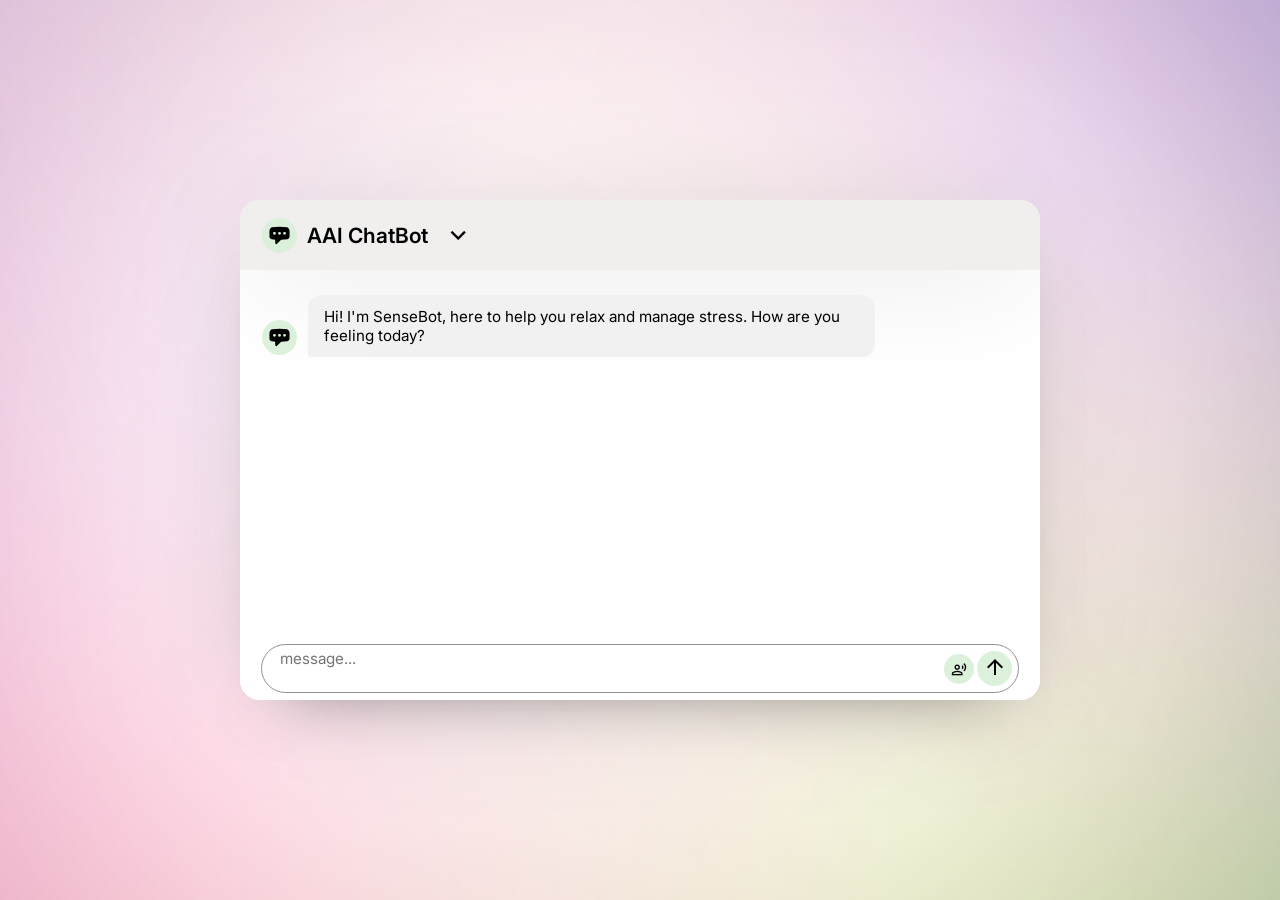
==== index.html @ d5fffaa2 "Rename chatbot.html to index.html" ====
<!DOCTYPE html>
<html lang="en">

<head>
  <meta charset="utf-8">
  <meta name="viewport" content="width=device-width">
  <title>AAI Chatbot</title>
  <link href="chatbot.css" rel="stylesheet" type="text/css" />
  <link rel="stylesheet" href="https://fonts.googleapis.com/css2?family=Material+Symbols+Outlined&display=swap" />
</head>

<body>
  <div class="chatbot-fs">
    <!-- Voice Mode Overlay -->
    <!-- Added -->
<div id="voice-overlay" class="voice-overlay hidden">
  <button id="voiceBtn" class="exit-button">X</button>  <!-- IDK FOR CHANGE " exit-voice-mode" --> 
  <!-- Added GROK -->
  <div class="rainbow-ball"></div>
  <!-- Added GROK -->
  <div id="voice-status-box" style="display:none"></div>
</div>

    <!-- Chatbot Header --> 
    <div class="chat-header">
      <div class="header-info">
        <svg class="chatbot-logo" xmlns="http://www.w3.org/2000/svg" viewBox="0 0 16 16" fill="currentColor" width="65" height="65">
          <path fill-rule="evenodd" d="M1 8.74c0 .983.713 1.825 1.69 1.943.764.092 1.534.164 2.31.216v2.351a.75.75 0 0 0 1.28.53l2.51-2.51c.182-.181.427-.286.684-.294a44.298 44.298 0 0 0 3.837-.293C14.287 10.565 15 9.723 15 8.74V4.26c0-.983-.713-1.825-1.69-1.943a44.447 44.447 0 0 0-10.62 0C1.712 2.435 1 3.277 1 4.26v4.482ZM5.5 6.5a1 1 0 1 1-2 0 1 1 0 0 1 2 0Zm2.5 1a1 1 0 1 0 0-2 1 1 0 0 0 0 2Zm3.5 0a1 1 0 1 0 0-2 1 1 0 0 0 0 2Z" clip-rule="evenodd" />
        </svg>
        <h2 class="logo-text">AAI ChatBot</h2>
        <button id="close-chatbot" class="material-symbols-outlined">keyboard_arrow_down</button>
      </div>
    </div>
    
    <!-- Chat Body -->
    <div class="chat-body">
      <div class="message bot-message">
        <svg class="bot-avatar" xmlns="http://www.w3.org/2000/svg" viewBox="0 0 16 16" fill="currentColor" width="65" height="65">
          <path fill-rule="evenodd" d="M1 8.74c0 .983.713 1.825 1.69 1.943.764.092 1.534.164 2.31.216v2.351a.75.75 0 0 0 1.28.53l2.51-2.51c.182-.181.427-.286.684-.294a44.298 44.298 0 0 0 3.837-.293C14.287 10.565 15 9.723 15 8.74V4.26c0-.983-.713-1.825-1.69-1.943a44.447 44.447 0 0 0-10.62 0C1.712 2.435 1 3.277 1 4.26v4.482ZM5.5 6.5a1 1 0 1 1-2 0 1 1 0 0 1 2 0Zm2.5 1a1 1 0 1 0 0-2 1 1 0 0 0 0 2Zm3.5 0a1 1 0 1 0 0-2 1 1 0 0 0 0 2Z" clip-rule="evenodd" />
        </svg>
        <div class="message-text">Hi! I'm SenseBot, here to help you relax and manage stress. How are you feeling today?</div>
      </div> 
    </div>

    <!-- Chat footer -->
    <div class="chat-footer">
      <form action="#" class="chat-form">
        <textarea placeholder="message..." class="message-input" required></textarea>
        <div class="chat-controls">
          <!--added--> 
          <button type="button" id="voice-button">
        <span class="material-symbols-outlined">record_voice_over</span>
    </button>
          <button type="submit" id="send-message">
            <span class="material-symbols-outlined">arrow_upward</span>
          </button>
          </div>
      </form>
    </div>
  </div>
  <script src="script.js"></script>
</body>
</html>
---- chatbot.css ----
@import url('https://fonts.googleapis.com/css2?family=Inter:opsz,wght@14..32,100..900&display=swap');

* {
    margin: 0;
    padding: 0;
    box-sizing: border-box;
    font-family: 'Inter', sans-serif;
}

body {
    display: flex; 
    align-items: center;
    justify-content: center;
    min-height: 100vh;
    background: radial-gradient(circle at 20% 80%, #FF66A1, transparent),  
                radial-gradient(circle at 80% 20%, #7556D9, transparent),  
                radial-gradient(circle at 60% 50%, #FF6A3D, transparent),  
                radial-gradient(circle at 40% 30%, #FFD244, transparent),  
                radial-gradient(circle at 70% 90%, #69D244, transparent),  
                radial-gradient(circle at 30% 40%, #5A87FF, transparent);  
    background-blend-mode: screen; 
}

.chatbot-fs {
    position: relative;
    width: 800px; 
    height: 500px; 
    overflow: hidden; 
    background: #fff; 
    border-radius: 20px; 
    box-shadow: 0 0 128px 0 rgba(0, 0, 0, 0.1), 0 32px 64px -48px rgba(0, 0, 0, 0.5);
}

.chat-header {
    display: flex;
    align-items: center;
    background: #f0ecece0; 
    padding: 15px 22px;
    justify-content: space-between;
    box-shadow: 0 0 128px 0 rgba(0, 0, 0, 0.1), 0 32px 64px -48px rgba(0, 0, 0, 0.5);
}

.header-info {
    display: flex;
    gap: 10px;
    align-items: center;
}

.header-info .chatbot-logo {
    width: 35px;
    height: 35px;
    padding: 6px;
    flex-shrink: 0;
    fill: black; 
    background: rgba(219, 241, 219, 0.966); 
    border-radius: 50%;
}

.header-info .logo-text {
    color: black;
    font-size: 1.31rem;
    font-weight: 600;
}

.chat-header #close-chatbot {
    border: none;
    color: black;
    height: 40px;
    width: 40px;
    margin-right: -10px;
    font-size: 1.9rem;
    border-radius: 50%;  
    padding-top: 2px;
    cursor: pointer;
    background: none;
    transition: 0.2s ease;
}

.chat-header #close-chatbot:hover {
    background: rgba(219, 241, 219, 0.966);
}    

.chat-body {
    padding: 25px 22px;
    display: flex;
    flex-direction: column; 
    height: 360px; /* Adjusted for the footer */
    overflow-y: auto;
    margin-bottom: 0; /* Remove margin to avoid overlap */
}

.chat-body .message {
    display: flex;
    gap: 11px;
    align-items: center;
}

.chat-body .bot-message .bot-avatar {
    width: 35px;   
    height: 35px;
    padding: 6px;
    flex-shrink: 0;
    fill: black;
    background: rgba(219, 241, 219, 0.966);
    border-radius: 50%;
    align-self: flex-end;
    margin-bottom: 2px;
}

.chat-body .user-message {
    flex-direction: column;  
    align-items: flex-end;
}

.chat-body .message .message-text {
    padding: 12px 16px;
    max-width: 75%;
    font-size: 0.95rem;
    background: rgba(212, 230, 212, 0.92);
}

.chat-body .bot-message .message-text {
    background: rgb(242, 241, 241);
    border-radius: 13px 13px 13px 3px;
    color: black;
}

.chat-body .user-message .message-text {
    color: black;
    background: rgba(219, 241, 219, 0.966);
    border-radius: 13px 3px 13px 3px;
}

.chat-footer {
    position: relative; /* Changed to relative to avoid overlap */
    width: 100%;
    bottom: 0;
    padding: 15px 22px;
    background: rgba(255, 255, 255, 0.8); /* Slightly transparent */
}

.chat-footer .chat-form {
    display: flex;
    align-items: center;
    background: #fff;
    border-radius: 32px;
    outline: 1px solid rgba(143, 141, 141, 0.966);

}

.chat-footer .chat-form:focus-within {
    outline: 1.5px solid rgb(65, 63, 63);
}

.chat-footer .message-input {
    border: none;
    width: 100%;
    outline: none;
    resize: none;
    border-radius: inherit;
    height: 47px;
    padding: 4px 0 13px 18px;
    font-size: 0.95rem;
}

.chat-footer .chat-controls {
    display: flex;
    height: 47px;
    gap: 3px;
    align-items: center;
    padding-right: 6px;
}

.chat-footer .chat-controls #send-message {
    height: 35px;
    width: 35px;
    border: none;
    cursor: pointer;
    background: rgba(219, 241, 219, 0.966);
    color: black;
    border-radius: 50%;
    font-size: 1.15rem;
    transition: 0.2s ease;
}

.chat-footer .chat-controls #send-message:hover {
    background: rgba(219, 241, 219, 0.866);
}
/*added*/ 
#voice-button .material-symbols-outlined {
    font-size: 18px; /* adjust this number if you want even smaller */
}

.chat-footer .chat-controls #voice-button {
    height: 30px;
    width: 30px;
    border: none;
    cursor: pointer;
    background: rgba(219, 241, 219, 0.966);
    color: black;
    border-radius: 50%;
    transition: 0.2s ease;
    display: flex;
    align-items: center;
    justify-content: center;
    padding: 0;
    font-size: 15px; /* adjust if you want it even smaller */
}

.chat-footer .chat-controls #voice-button:hover {
    background: rgba(219, 241, 219, 0.866);
}
/* VOICE OVERLAY */
/* ADDED */
.voice-overlay {
    position: fixed;
    top: 0;
    left: 0;
    width: 100%;
    height: 100%;
    background-color: rgba(255, 255, 255, 0.797); /* <- this is the white tint */
    backdrop-filter: blur(12px);
    -webkit-backdrop-filter: blur(12px);
    display: flex;
    align-items: center;
    justify-content: center;
    z-index: 9999;
    transition: opacity 0.3s ease;
}

.voice-overlay.hidden {
    display: none;
}

/* Exit Button (Top Right) */
.voice-overlay .exit-button {
    position: absolute;
    top: 20px;
    right: 20px;
    color:black;
    border: none;
    font-size: 1.2rem;
    border-radius: 50%;
    height: 40px;
    width: 40px;
    cursor: pointer;
}

/* Rainbow Ball ADDED BY GROK */
.rainbow-ball {
    width: 170px;
    height: 170px;
    border-radius: 50%;
    background: radial-gradient(circle at 20% 80%, #E64D8A, transparent),
            radial-gradient(circle at 80% 20%, #5C41B3, transparent),
            radial-gradient(circle at 60% 50%, #E6502F, transparent),
            radial-gradient(circle at 40% 30%, #E6B82E, transparent),
            radial-gradient(circle at 70% 90%, #54A82E, transparent),
            radial-gradient(circle at 30% 40%, #4666CC, transparent);
    /*background: radial-gradient(circle at 20% 80%, #FF66A1, transparent),  
                radial-gradient(circle at 80% 20%, #7556D9, transparent), 
                radial-gradient(circle at 60% 50%, #FF6A3D, transparent),  
                radial-gradient(circle at 40% 30%, #FFD244, transparent),  
                radial-gradient(circle at 70% 90%, #69D244, transparent),  
                radial-gradient(circle at 30% 40%, #5A87FF, transparent);*/
    background-blend-mode: screen;
    animation: none;
    transition: transform 0.1s ease;
}

/* AI Response Pulsing Animation (slower, rhythmic) */
@keyframes pulse-ai {
    0% { transform: scale(1); }
    50% { transform: scale(1.08); }
    100% { transform: scale(1); }
}

/* Voice-Sensitive Vibration Animation */
@keyframes voice-vibrate {
    0% { transform: scale(1); }
    50% { transform: scale(1.1); }
    100% { transform: scale(1); }
}



/* Voice Status Box doenst work*/
/* Add this to your CSS file */
.rainbow-ball {
    /* ...existing styles... */
    position: relative; /* Add this line if not present */
    display: block;
    margin-left: auto;
    margin-right: auto;
}

#voice-status-box {
    position: absolute;
    left: 50%;
    transform: translateX(-50%);
    top: calc(100% + 16px);
    min-width: 120px;
    padding: 10px 20px;
    border-radius: 18px;
    background: rgba(255,255,255,0.7);
    backdrop-filter: blur(8px);
    box-shadow: 0 2px 12px rgba(0,0,0,0.08);
    color: #222;
    font-weight: 500;
    font-size: 1rem;
    text-align: center;
    pointer-events: none;
    z-index: 100;
    display: none;
}
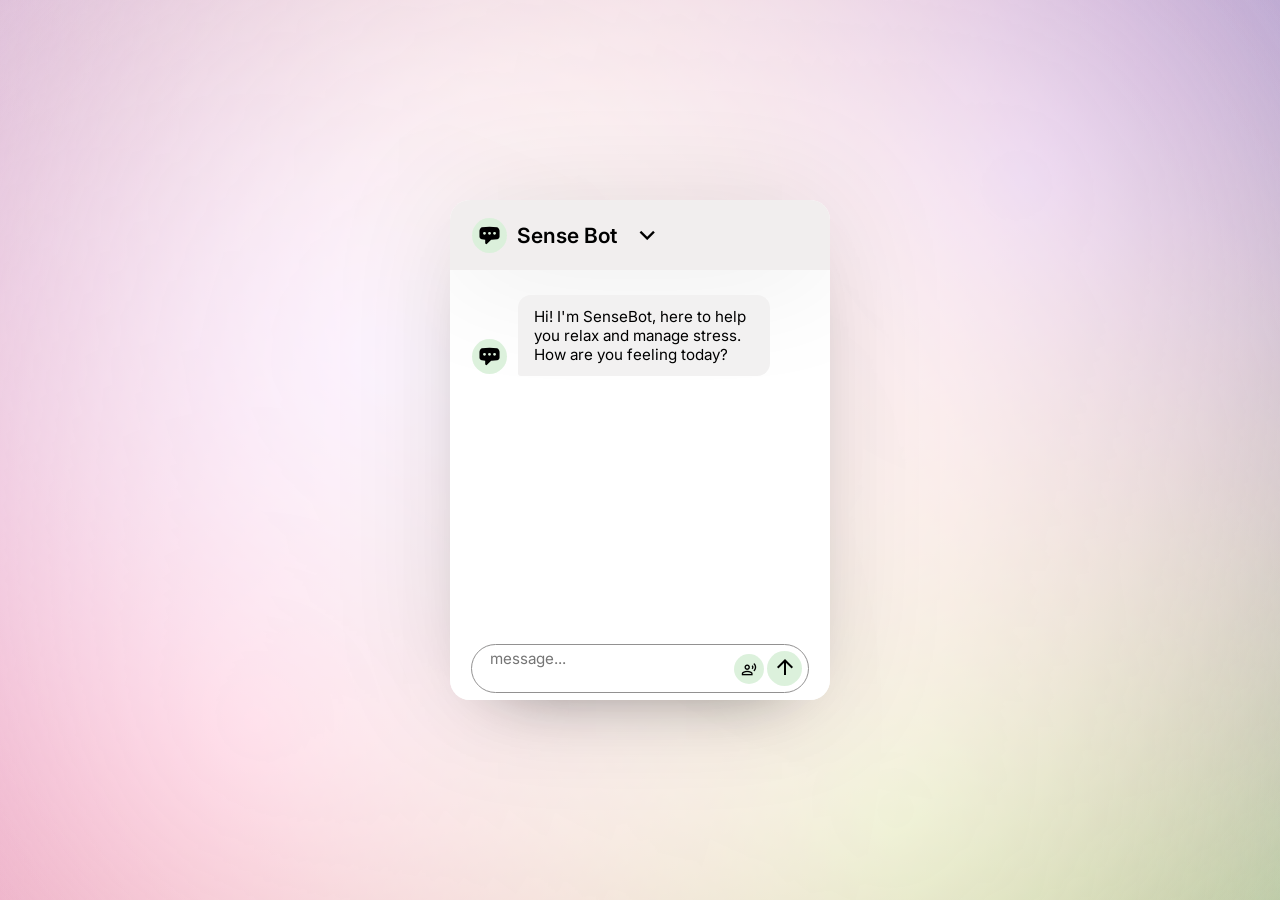
==== commit 127948fd: "Rename AAI Chatbot to Sense Bot in index.html" ====
--- a/index.html
+++ b/index.html
@@ -3,8 +3,8 @@
 
 <head>
   <meta charset="utf-8">
-  <meta name="viewport" content="width=device-width">
-  <title>AAI Chatbot</title>
+  <meta name="viewport" content="width=device-width, initial-scale=1.0">
+  <title> Sense Bot</title>
   <link href="chatbot.css" rel="stylesheet" type="text/css" />
   <link rel="stylesheet" href="https://fonts.googleapis.com/css2?family=Material+Symbols+Outlined&display=swap" />
 </head>
@@ -27,7 +27,7 @@
         <svg class="chatbot-logo" xmlns="http://www.w3.org/2000/svg" viewBox="0 0 16 16" fill="currentColor" width="65" height="65">
           <path fill-rule="evenodd" d="M1 8.74c0 .983.713 1.825 1.69 1.943.764.092 1.534.164 2.31.216v2.351a.75.75 0 0 0 1.28.53l2.51-2.51c.182-.181.427-.286.684-.294a44.298 44.298 0 0 0 3.837-.293C14.287 10.565 15 9.723 15 8.74V4.26c0-.983-.713-1.825-1.69-1.943a44.447 44.447 0 0 0-10.62 0C1.712 2.435 1 3.277 1 4.26v4.482ZM5.5 6.5a1 1 0 1 1-2 0 1 1 0 0 1 2 0Zm2.5 1a1 1 0 1 0 0-2 1 1 0 0 0 0 2Zm3.5 0a1 1 0 1 0 0-2 1 1 0 0 0 0 2Z" clip-rule="evenodd" />
         </svg>
-        <h2 class="logo-text">AAI ChatBot</h2>
+        <h2 class="logo-text">Sense Bot</h2>
         <button id="close-chatbot" class="material-symbols-outlined">keyboard_arrow_down</button>
       </div>
     </div>
--- a/chatbot.css
+++ b/chatbot.css
@@ -23,8 +23,9 @@
 
 .chatbot-fs {
     position: relative;
-    width: 800px; 
-    height: 500px; 
+    width: 100%; 
+    max-width: 380px;
+    height: 500px;
     overflow: hidden; 
     background: #fff; 
     border-radius: 20px; 
@@ -313,3 +314,12 @@
     z-index: 100;
     display: none;
 }
+@media (max-width: 600px) {
+  .chatbot-fs {
+    width: 95%;
+    max-width: 360px;
+    height: 70vh;
+    border-radius: 16px;
+  }
+}
+
